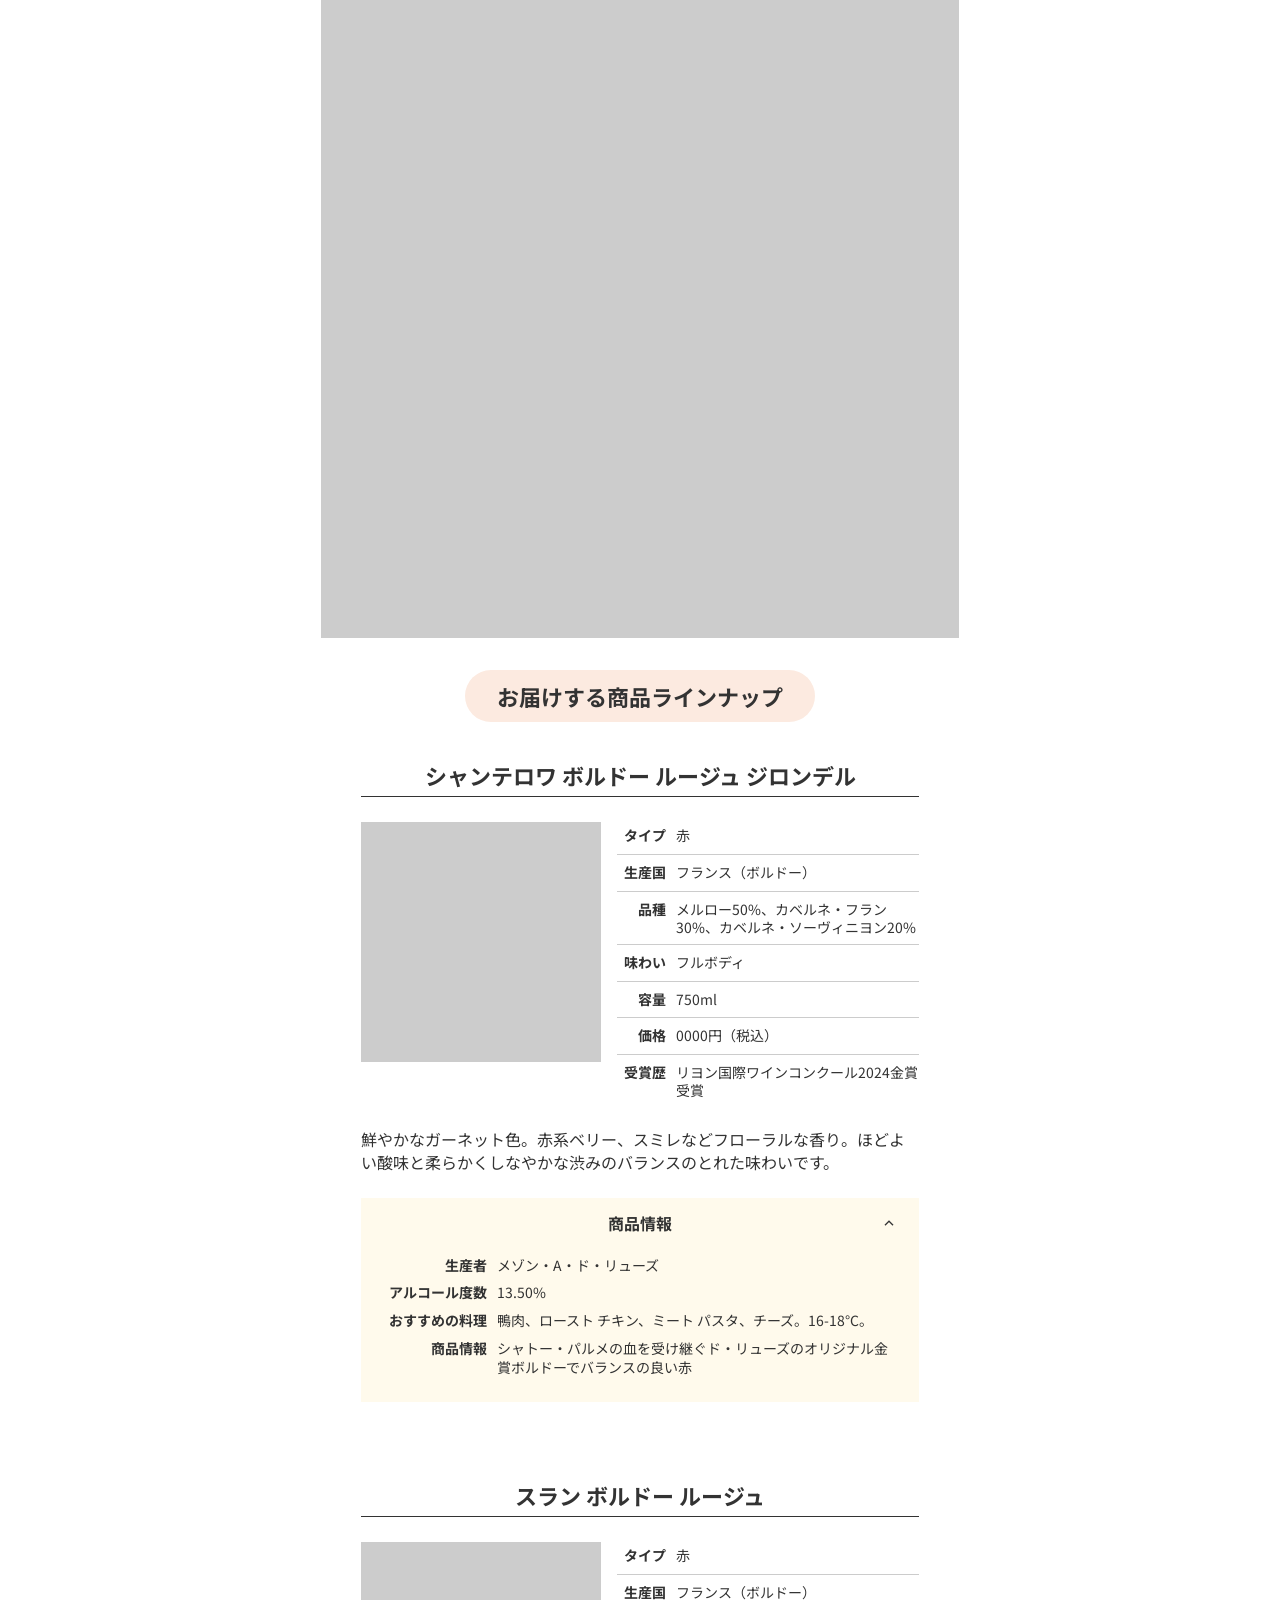
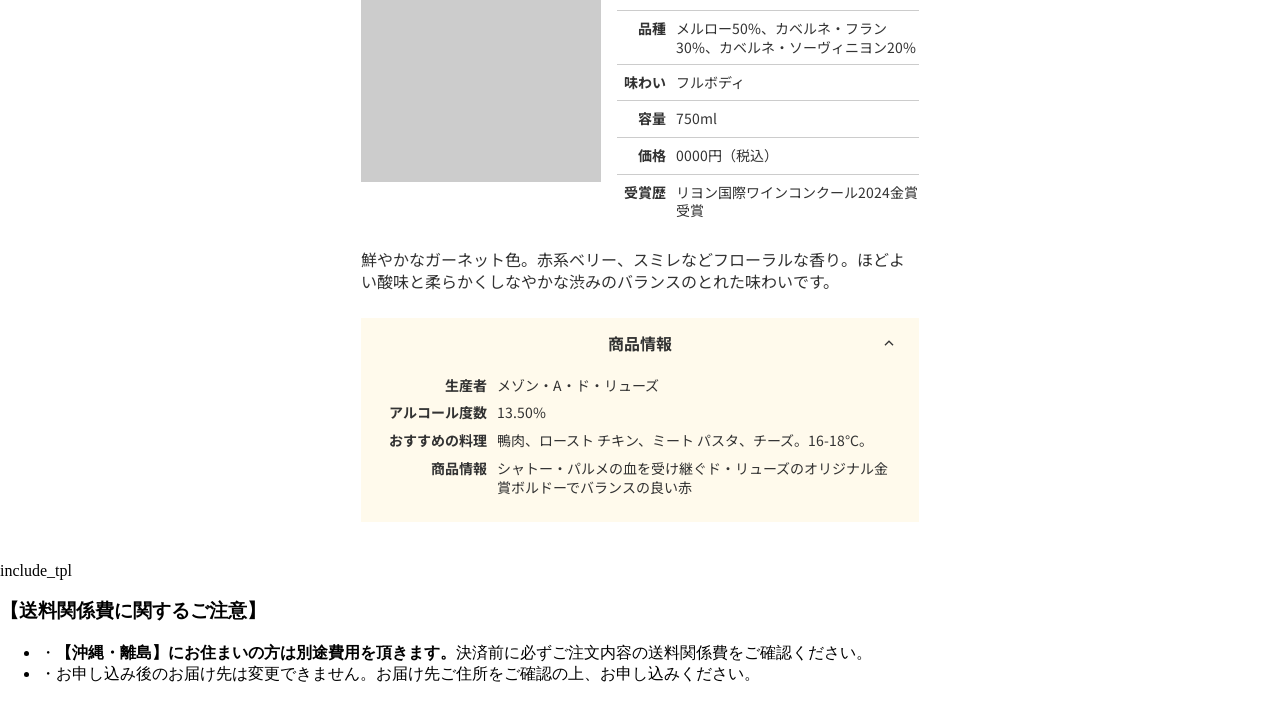
==== index.html @ d08c45c2 "✨ GitHub Pages のトップでテンプレートを表示できるようにする Co-authored-by: Cursor <cursoragent@cursor.com>" ====
<!DOCTYPE html>
<html lang="ja">

  <head>
    <meta charset="utf-8" />
    <meta name="viewport" content="width=device-width, initial-scale=1" />

    <title>15656</title>
    <link rel="stylesheet" href="https://www.moratame.net/css/bootstrap.v3.3.7--scope.css?2018041114" />
    <link rel="stylesheet" href="https://www.moratame.net/css/reset.css?2016011315" />
    <link rel="stylesheet" href="https://www.moratame.net/css/properties.css?2014100616" />
    <link rel="stylesheet" href="https://www.moratame.net/css/main.css?2014092515" />
    <link rel="stylesheet" href="https://www.moratame.net/css/layout.css?2014100717" />
    <link rel="stylesheet" href="https://www.moratame.net/css/module.css?2014100717" />
    <link rel="stylesheet" href="https://www.moratame.net/css/style--common-sp-and-pc.css" />
    <link rel="stylesheet" href="https://www.moratame.net/css/style--pc.css" />
    <link rel="stylesheet" href="https://www.moratame.net/s/css/style--sp.css" />
    <style>
      body {
        margin: 0;
      }

      @media screen and (max-width: 640px) {
        .p15656-detail-container {
          width: 100%;
        }
      }
    </style>
  </head>

  <body class="bootstrap-v3-3-7--scope" style="min-width: 100%">
    <div class="contents" style="margin-top: 0">
      <div class="p15656-detail-container">
        <!-- 商品概要 -->
        <div class="container">
          <!-- external-css -->
          <link rel="stylesheet" href="https://image.moratame.net/images/detail/common/common--set.css">
          <link rel="stylesheet" href="https://image.moratame.net/images/detail/common/common--attention--201806251600.css">
          <link rel="stylesheet" href="https://image.moratame.net/images/detail/13249/13249.css">
          <!-- アコーディオン開閉アイコン（keyboard_arrow_up）用フォント -->
          <link rel="stylesheet" href="https://fonts.googleapis.com/css2?family=Material+Symbols+Outlined:opsz,wght,FILL,GRAD@20..48,100..700,0..1,-50..200&icon_names=keyboard_arrow_up">
          <link rel="stylesheet" href="https://fonts.googleapis.com/css2?family=Noto+Sans+JP:wght@400;700&display=swap">
          <link rel="stylesheet" href="kaitori-wine.css">

          <article class="p13249">
            <div class="p13249main kaitori-wine">
              <!-- KV -->
              <figure class="kaitori-wine-kv">
                <img src="data:image/svg+xml,%3Csvg xmlns='http://www.w3.org/2000/svg' width='638' height='638'%3E%3Crect width='100%25' height='100%25' fill='%23cccccc'/%3E%3C/svg%3E" alt="" width="638" height="638">
              </figure>
              <!-- /KV -->

              <h2 class="kaitori-wine-lineup_heading">お届けする商品ラインナップ</h2>

              <!-- 商品詳細 -->
              <section class="kaitori-wine-product">
                <h3 class="kaitori-wine-product_name">シャンテロワ ボルドー ルージュ ジロンデル</h3>

                <div class="kaitori-wine-product_main">
                  <figure class="kaitori-wine-product_image">
                    <img src="data:image/svg+xml,%3Csvg xmlns='http://www.w3.org/2000/svg' width='240' height='240'%3E%3Crect width='100%25' height='100%25' fill='%23cccccc'/%3E%3C/svg%3E" alt="" width="240" height="240">
                  </figure>

                  <dl class="kaitori-wine-specs">
                    <div class="kaitori-wine-spec">
                      <dt class="kaitori-wine-spec_label">タイプ</dt>
                      <dd class="kaitori-wine-spec_value">赤</dd>
                    </div>
                    <div class="kaitori-wine-spec">
                      <dt class="kaitori-wine-spec_label">生産国</dt>
                      <dd class="kaitori-wine-spec_value">フランス（ボルドー）</dd>
                    </div>
                    <div class="kaitori-wine-spec">
                      <dt class="kaitori-wine-spec_label">品種</dt>
                      <dd class="kaitori-wine-spec_value">メルロー50%、カベルネ・フラン30%、カベルネ・ソーヴィニヨン20%</dd>
                    </div>
                    <div class="kaitori-wine-spec">
                      <dt class="kaitori-wine-spec_label">味わい</dt>
                      <dd class="kaitori-wine-spec_value">フルボディ</dd>
                    </div>
                    <div class="kaitori-wine-spec">
                      <dt class="kaitori-wine-spec_label">容量</dt>
                      <dd class="kaitori-wine-spec_value">750ml</dd>
                    </div>
                    <div class="kaitori-wine-spec">
                      <dt class="kaitori-wine-spec_label">価格</dt>
                      <dd class="kaitori-wine-spec_value">0000円（税込）</dd>
                    </div>
                    <div class="kaitori-wine-spec">
                      <dt class="kaitori-wine-spec_label">受賞歴</dt>
                      <dd class="kaitori-wine-spec_value">リヨン国際ワインコンクール2024金賞受賞</dd>
                    </div>
                  </dl>
                </div>

                <p class="kaitori-wine-description">鮮やかなガーネット色。赤系ベリー、スミレなどフローラルな香り。ほどよい酸味と柔らかくしなやかな渋みのバランスのとれた味わいです。</p>

                <div class="kaitori-wine-accordion_box">
                  <button type="button" class="kaitori-wine-accordion is-open">
                    <span class="kaitori-wine-accordion_title">商品情報</span>
                    <span class="material-symbols-outlined">keyboard_arrow_up</span>
                  </button>
                  <div class="kaitori-wine-accordion_menu open">
                    <dl class="kaitori-wine-info_list">
                      <div class="kaitori-wine-info">
                        <dt class="kaitori-wine-info_label">生産者</dt>
                        <dd class="kaitori-wine-info_value">メゾン・A・ド・リューズ</dd>
                      </div>
                      <div class="kaitori-wine-info">
                        <dt class="kaitori-wine-info_label">アルコール度数</dt>
                        <dd class="kaitori-wine-info_value">13.50%</dd>
                      </div>
                      <div class="kaitori-wine-info">
                        <dt class="kaitori-wine-info_label">おすすめの料理</dt>
                        <dd class="kaitori-wine-info_value">鴨肉、ロースト チキン、ミート パスタ、チーズ。16-18°C。</dd>
                      </div>
                      <div class="kaitori-wine-info">
                        <dt class="kaitori-wine-info_label">商品情報</dt>
                        <dd class="kaitori-wine-info_value">シャトー・パルメの血を受け継ぐド・リューズのオリジナル金賞ボルドーでバランスの良い赤</dd>
                      </div>
                    </dl>
                  </div>
                </div>
              </section>

              <section class="kaitori-wine-product">
                <h3 class="kaitori-wine-product_name">スラン ボルドー ルージュ</h3>

                <div class="kaitori-wine-product_main">
                  <figure class="kaitori-wine-product_image">
                    <img src="data:image/svg+xml,%3Csvg xmlns='http://www.w3.org/2000/svg' width='240' height='240'%3E%3Crect width='100%25' height='100%25' fill='%23cccccc'/%3E%3C/svg%3E" alt="" width="240" height="240">
                  </figure>

                  <dl class="kaitori-wine-specs">
                    <div class="kaitori-wine-spec">
                      <dt class="kaitori-wine-spec_label">タイプ</dt>
                      <dd class="kaitori-wine-spec_value">赤</dd>
                    </div>
                    <div class="kaitori-wine-spec">
                      <dt class="kaitori-wine-spec_label">生産国</dt>
                      <dd class="kaitori-wine-spec_value">フランス（ボルドー）</dd>
                    </div>
                    <div class="kaitori-wine-spec">
                      <dt class="kaitori-wine-spec_label">品種</dt>
                      <dd class="kaitori-wine-spec_value">メルロー50%、カベルネ・フラン30%、カベルネ・ソーヴィニヨン20%</dd>
                    </div>
                    <div class="kaitori-wine-spec">
                      <dt class="kaitori-wine-spec_label">味わい</dt>
                      <dd class="kaitori-wine-spec_value">フルボディ</dd>
                    </div>
                    <div class="kaitori-wine-spec">
                      <dt class="kaitori-wine-spec_label">容量</dt>
                      <dd class="kaitori-wine-spec_value">750ml</dd>
                    </div>
                    <div class="kaitori-wine-spec">
                      <dt class="kaitori-wine-spec_label">価格</dt>
                      <dd class="kaitori-wine-spec_value">0000円（税込）</dd>
                    </div>
                    <div class="kaitori-wine-spec">
                      <dt class="kaitori-wine-spec_label">受賞歴</dt>
                      <dd class="kaitori-wine-spec_value">リヨン国際ワインコンクール2024金賞受賞</dd>
                    </div>
                  </dl>
                </div>

                <p class="kaitori-wine-description">鮮やかなガーネット色。赤系ベリー、スミレなどフローラルな香り。ほどよい酸味と柔らかくしなやかな渋みのバランスのとれた味わいです。</p>

                <div class="kaitori-wine-accordion_box">
                  <button type="button" class="kaitori-wine-accordion is-open">
                    <span class="kaitori-wine-accordion_title">商品情報</span>
                    <span class="material-symbols-outlined">keyboard_arrow_up</span>
                  </button>
                  <div class="kaitori-wine-accordion_menu open">
                    <dl class="kaitori-wine-info_list">
                      <div class="kaitori-wine-info">
                        <dt class="kaitori-wine-info_label">生産者</dt>
                        <dd class="kaitori-wine-info_value">メゾン・A・ド・リューズ</dd>
                      </div>
                      <div class="kaitori-wine-info">
                        <dt class="kaitori-wine-info_label">アルコール度数</dt>
                        <dd class="kaitori-wine-info_value">13.50%</dd>
                      </div>
                      <div class="kaitori-wine-info">
                        <dt class="kaitori-wine-info_label">おすすめの料理</dt>
                        <dd class="kaitori-wine-info_value">鴨肉、ロースト チキン、ミート パスタ、チーズ。16-18°C。</dd>
                      </div>
                      <div class="kaitori-wine-info">
                        <dt class="kaitori-wine-info_label">商品情報</dt>
                        <dd class="kaitori-wine-info_value">シャトー・パルメの血を受け継ぐド・リューズのオリジナル金賞ボルドーでバランスの良い赤</dd>
                      </div>
                    </dl>
                  </div>
                </div>
              </section>
              <!-- /商品詳細 -->
            </div>

            <!-- 注意事項 -->
            <div class="pjt--common">
              <!-- set -->
              include_tpl
              <!-- /set -->
              <!-- attention -->
              <section class="attention attention--red">
                <div class="attention__block">
                  <h3>【送料関係費に関するご注意】</h3>
                  <div class="attention__body">
                    <ul>
                      <li>・<strong>【沖縄・離島】にお住まいの方は別途費用を頂きます。</strong>決済前に必ずご注文内容の送料関係費をご確認ください。</li>
                      <li>・お申し込み後のお届け先は変更できません。お届け先ご住所をご確認の上、お申し込みください。</li>
                    </ul>
                  </div>
                </div>
              </section>
              <!-- /attention -->

            </div>
            <!-- /注意事項 -->
          </article>

          <script src="kaitori-wine.js"></script>
        </div>
        <!--//商品概要 -->
      </div>
    </div>
  </body>

</html>
---- kaitori-wine.css ----
.kaitori-wine,
.kaitori-wine *,
.kaitori-wine *::before,
.kaitori-wine *::after {
  box-sizing: border-box;
}

.kaitori-wine {
  max-width: 638px;
  margin-right: auto;
  margin-left: auto;
  color: #333;
  font-family: "Noto Sans JP", "Hiragino Sans", "Hiragino Kaku Gothic ProN", Meiryo, sans-serif;
}

.kaitori-wine-kv,
.kaitori-wine-product_image {
  margin: 0;
  background: #ccc;
}

.kaitori-wine-kv {
  width: 100%;
}

.kaitori-wine-kv img,
.kaitori-wine-product_image img {
  display: block;
  width: 100%;
  height: auto;
  aspect-ratio: 1;
  object-fit: cover;
  background: #ccc;
}

.kaitori-wine .kaitori-wine-lineup_heading {
  width: fit-content;
  margin: 32px auto 0;
  padding: 16px 32px;
  border-radius: 50px;
  background: #fceae0;
  color: #333;
  font-size: 22px;
  font-weight: 700;
  line-height: 20px;
  text-align: center;
}

.kaitori-wine-product {
  display: flex;
  flex-direction: column;
  align-items: stretch;
  gap: 25px;
  margin: 0;
  padding: 40px;
}

.kaitori-wine .kaitori-wine-product_name {
  margin: 0;
  padding-bottom: 8px;
  border-bottom: 1px solid #333;
  color: #333;
  font-size: 22px;
  font-weight: 700;
  line-height: 1.2;
  text-align: center;
}

.kaitori-wine-product_main {
  display: flex;
  align-items: flex-start;
  gap: 16px;
  width: 100%;
}

.kaitori-wine-product_image {
  flex: 0 0 240px;
  width: 240px;
}

.kaitori-wine-specs,
.kaitori-wine-info_list {
  margin: 0;
}

.kaitori-wine-specs {
  flex: 1;
  min-width: 0;
  padding: 4px 0;
}

.kaitori-wine-spec,
.kaitori-wine-info {
  display: flex;
  align-items: flex-start;
}

.kaitori-wine-spec {
  gap: 10px;
  padding: 8px 0;
  border-bottom: 1px solid #ccc;
}

.kaitori-wine-spec:first-child {
  padding-top: 0;
}

.kaitori-wine-spec:last-child {
  padding-bottom: 0;
  border-bottom: 0;
}

.kaitori-wine-spec_label,
.kaitori-wine-spec_value,
.kaitori-wine-info_label,
.kaitori-wine-info_value {
  margin: 0;
  color: #333;
}

.kaitori-wine-spec_label,
.kaitori-wine-info_label {
  flex: none;
  font-weight: 700;
  text-align: right;
}

.kaitori-wine-spec_label {
  width: 49px;
  font-size: 14px;
  line-height: 1.4;
}

.kaitori-wine-spec_value {
  flex: 1;
  min-width: 0;
  font-size: 14px;
  font-weight: 400;
  line-height: 1.3;
}

.kaitori-wine-description {
  margin: 0;
  color: #333;
  font-size: 16px;
  font-weight: 400;
  line-height: 1.4;
}

.kaitori-wine-accordion_box {
  width: 100%;
  background: #fffaec;
  overflow: hidden;
}

.kaitori-wine-accordion {
  position: relative;
  display: flex;
  align-items: center;
  justify-content: center;
  width: 100%;
  height: 50px;
  margin: 0;
  padding: 0 40px;
  border: 0;
  background: transparent;
  color: #333;
  font-family: inherit;
  font-size: 16px;
  font-weight: 700;
  line-height: 26px;
  text-align: center;
  cursor: pointer;
}

.kaitori-wine-accordion:focus-visible {
  outline: 2px solid #333;
  outline-offset: -2px;
}

.kaitori-wine-accordion .material-symbols-outlined {
  position: absolute;
  right: 21px;
  font-size: 18px;
  line-height: 1;
  transform: rotate(180deg);
  transition: transform 0.25s ease;
}

.kaitori-wine-accordion.is-open .material-symbols-outlined {
  transform: rotate(0deg);
}

.kaitori-wine-accordion_menu {
  display: none;
  padding: 8px 27px 24px;
  overflow: hidden;
}

.kaitori-wine-accordion_menu.open {
  display: block;
}

.kaitori-wine-info {
  gap: 10px;
}

.kaitori-wine-info + .kaitori-wine-info {
  margin-top: 8px;
}

.kaitori-wine-info_label {
  width: 99px;
  font-size: 14px;
  line-height: 1.4;
}

.kaitori-wine-info_value {
  flex: 1;
  min-width: 0;
  font-size: 14px;
  font-weight: 400;
  line-height: 1.4;
}

@media screen and (max-width: 639px) {
  .kaitori-wine .kaitori-wine-lineup_heading {
    margin-top: 20px;
    padding: 8px 24px;
    font-size: 16px;
    line-height: 20px;
  }

  .kaitori-wine-product {
    padding: 24px 20px;
  }

  .kaitori-wine .kaitori-wine-product_name {
    font-size: 18px;
  }

  .kaitori-wine-product_main {
    flex-direction: column;
    align-items: center;
    gap: 25px;
  }

  .kaitori-wine-product_image {
    flex-basis: 200px;
    width: 200px;
  }

  .kaitori-wine-specs {
    width: 100%;
  }

  .kaitori-wine-spec {
    gap: 19px;
  }

  .kaitori-wine-spec_label,
  .kaitori-wine-spec_value {
    font-size: 12px;
    line-height: 16px;
  }

  .kaitori-wine-description {
    font-size: 14px;
  }

  .kaitori-wine-accordion {
    height: 44px;
    font-size: 14px;
  }

  .kaitori-wine-accordion .material-symbols-outlined {
    right: 18px;
  }

  .kaitori-wine-accordion_menu {
    padding: 8px 16px 16px;
  }

  .kaitori-wine-info {
    gap: 12px;
  }

  .kaitori-wine-info_label,
  .kaitori-wine-info_value {
    font-size: 12px;
    line-height: 1.4;
  }

  .kaitori-wine-info_label {
    width: 86px;
  }
}
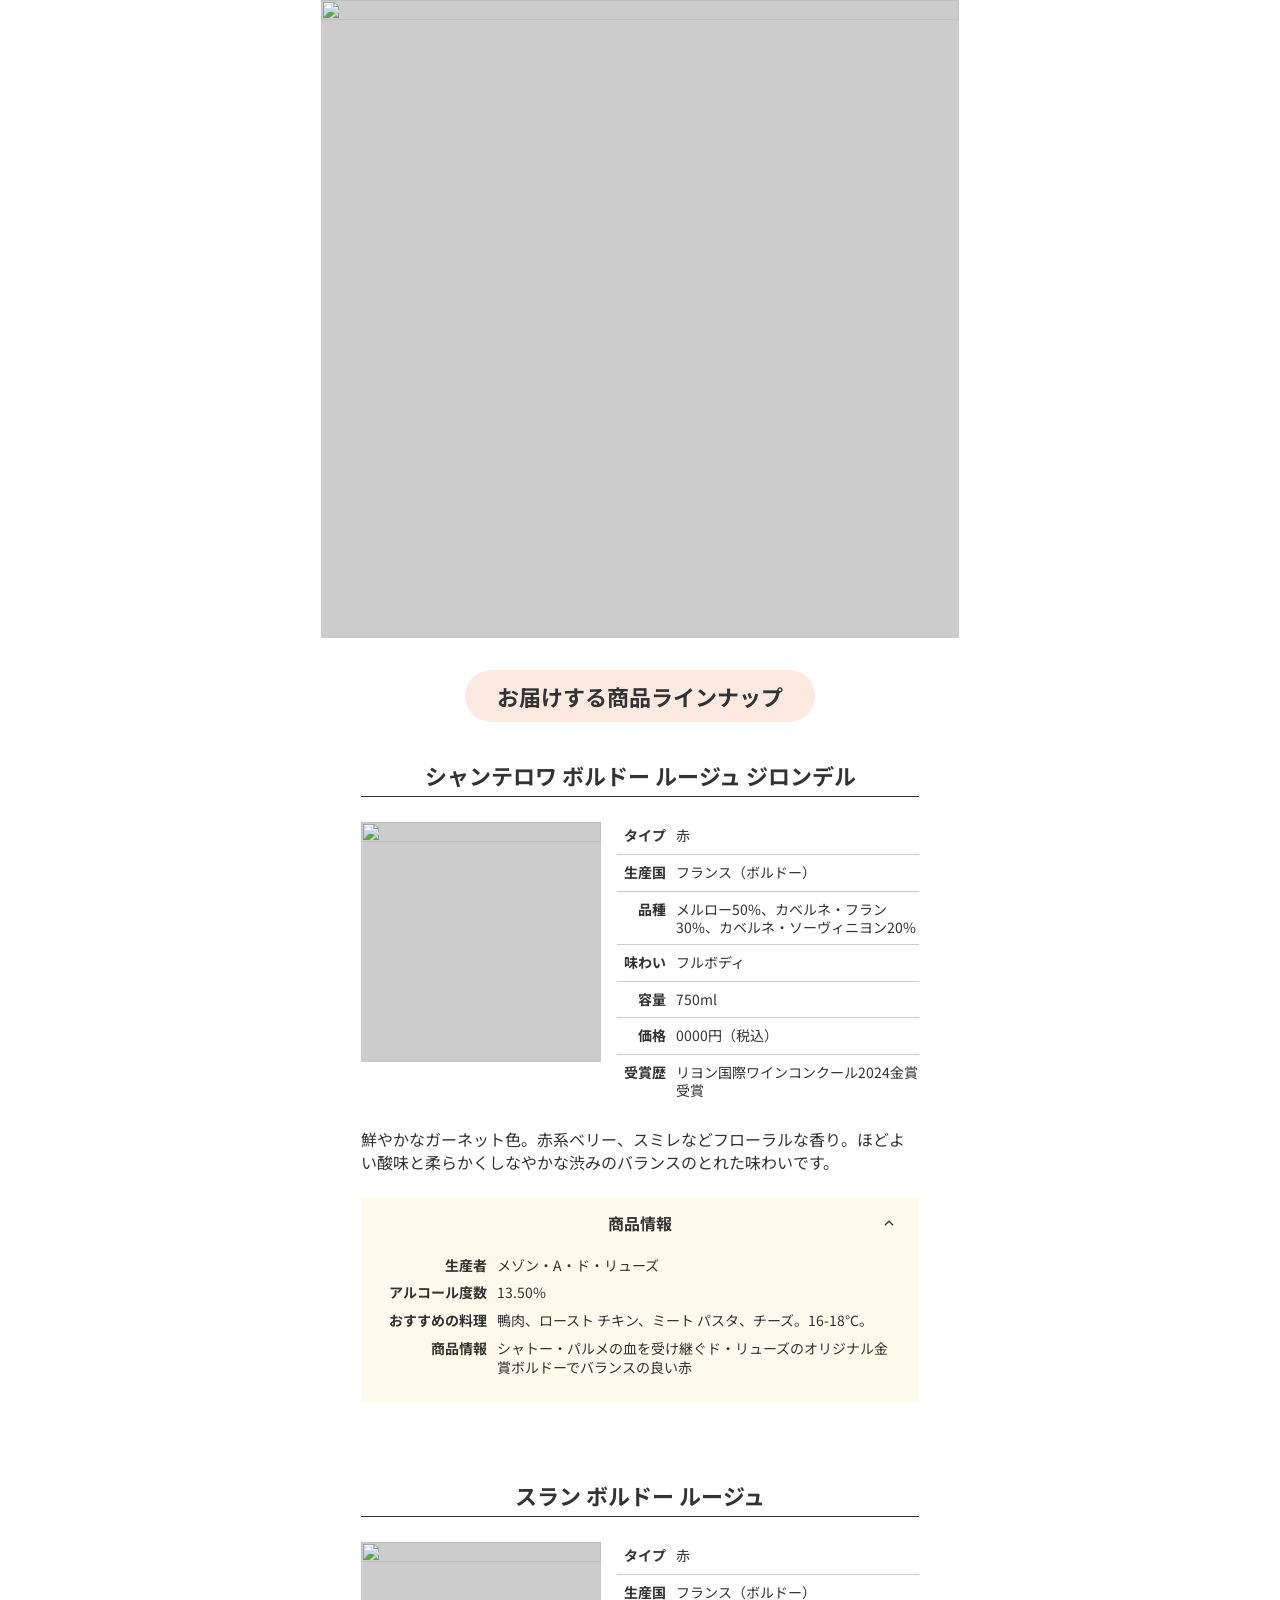
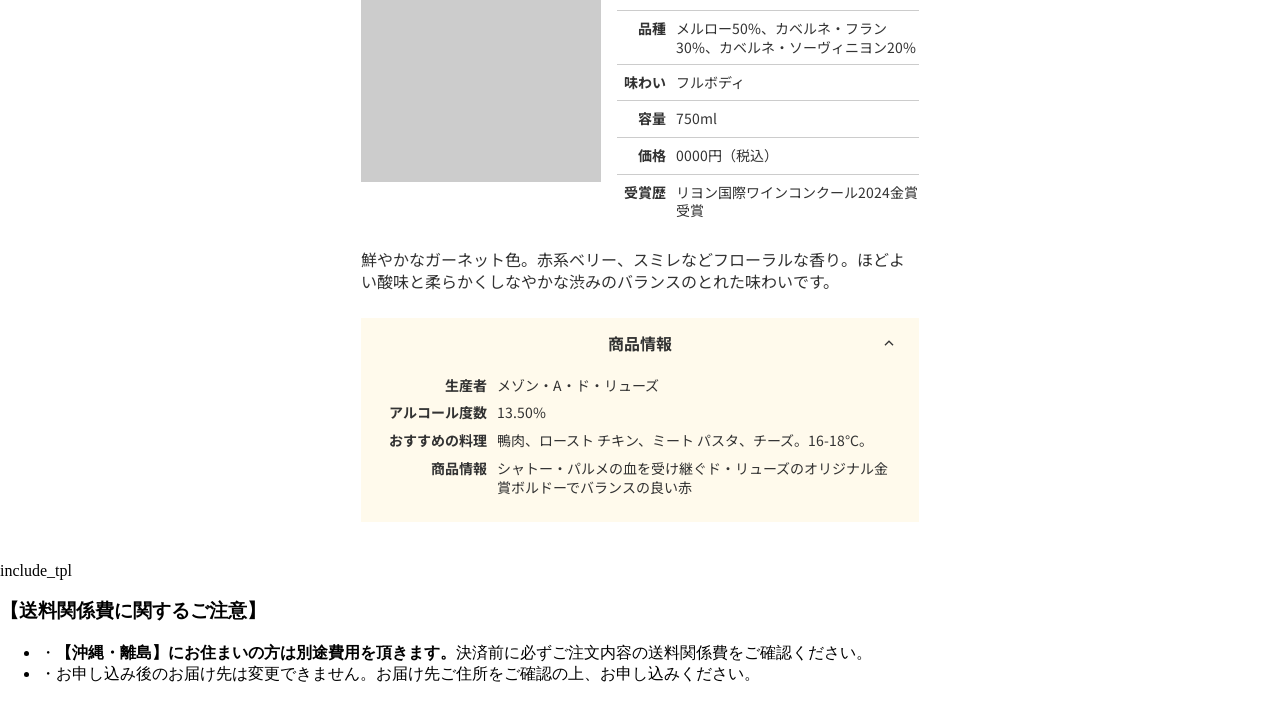
==== commit 97a10d28: "🍱 KVと商品のダミー画像を placehold.jp にする Co-authored-by: Cursor <cursoragent@cursor.com>" ====
--- a/index.html
+++ b/index.html
@@ -32,7 +32,7 @@
     <div class="contents" style="margin-top: 0">
       <div class="p15656-detail-container">
         <!-- 商品概要 -->
-        <div class="container">
+        <div>
           <!-- external-css -->
           <link rel="stylesheet" href="https://image.moratame.net/images/detail/common/common--set.css">
           <link rel="stylesheet" href="https://image.moratame.net/images/detail/common/common--attention--201806251600.css">
@@ -46,7 +46,7 @@
             <div class="p13249main kaitori-wine">
               <!-- KV -->
               <figure class="kaitori-wine-kv">
-                <img src="data:image/svg+xml,%3Csvg xmlns='http://www.w3.org/2000/svg' width='638' height='638'%3E%3Crect width='100%25' height='100%25' fill='%23cccccc'/%3E%3C/svg%3E" alt="" width="638" height="638">
+                <img src="https://placehold.jp/30/cccccc/333333/638x638.png?text=KV" alt="" width="638" height="638">
               </figure>
               <!-- /KV -->
 
@@ -58,7 +58,7 @@
 
                 <div class="kaitori-wine-product_main">
                   <figure class="kaitori-wine-product_image">
-                    <img src="data:image/svg+xml,%3Csvg xmlns='http://www.w3.org/2000/svg' width='240' height='240'%3E%3Crect width='100%25' height='100%25' fill='%23cccccc'/%3E%3C/svg%3E" alt="" width="240" height="240">
+                    <img src="https://placehold.jp/20/cccccc/333333/240x240.png?text=%E5%95%86%E5%93%81" alt="" width="240" height="240">
                   </figure>
 
                   <dl class="kaitori-wine-specs">
@@ -128,7 +128,7 @@
 
                 <div class="kaitori-wine-product_main">
                   <figure class="kaitori-wine-product_image">
-                    <img src="data:image/svg+xml,%3Csvg xmlns='http://www.w3.org/2000/svg' width='240' height='240'%3E%3Crect width='100%25' height='100%25' fill='%23cccccc'/%3E%3C/svg%3E" alt="" width="240" height="240">
+                    <img src="https://placehold.jp/20/cccccc/333333/240x240.png?text=%E5%95%86%E5%93%81" alt="" width="240" height="240">
                   </figure>
 
                   <dl class="kaitori-wine-specs">
--- a/kaitori-wine.css
+++ b/kaitori-wine.css
@@ -35,15 +35,21 @@
 
 .kaitori-wine .kaitori-wine-lineup_heading {
   width: fit-content;
-  margin: 32px auto 0;
-  padding: 16px 32px;
+  margin: 20px auto 0;
+  padding: 8px 24px;
   border-radius: 50px;
   background: #fceae0;
   color: #333;
-  font-size: 22px;
+  font-size: 16px;
   font-weight: 700;
   line-height: 20px;
   text-align: center;
+
+  @media screen and (min-width: 640px) {
+    margin-top: 32px;
+    padding: 16px 32px;
+    font-size: 22px;
+  }
 }
 
 .kaitori-wine-product {
@@ -52,7 +58,11 @@
   align-items: stretch;
   gap: 25px;
   margin: 0;
-  padding: 40px;
+  padding: 24px 20px;
+
+  @media screen and (min-width: 640px) {
+    padding: 40px;
+  }
 }
 
 .kaitori-wine .kaitori-wine-product_name {
@@ -60,22 +70,38 @@
   padding-bottom: 8px;
   border-bottom: 1px solid #333;
   color: #333;
-  font-size: 22px;
+  font-size: 18px;
   font-weight: 700;
   line-height: 1.2;
   text-align: center;
+
+  @media screen and (min-width: 640px) {
+    font-size: 22px;
+  }
 }
 
 .kaitori-wine-product_main {
   display: flex;
-  align-items: flex-start;
-  gap: 16px;
-  width: 100%;
+  flex-direction: column;
+  align-items: center;
+  gap: 25px;
+  width: 100%;
+
+  @media screen and (min-width: 640px) {
+    flex-direction: row;
+    align-items: flex-start;
+    gap: 16px;
+  }
 }
 
 .kaitori-wine-product_image {
-  flex: 0 0 240px;
-  width: 240px;
+  flex: 0 0 200px;
+  width: 200px;
+
+  @media screen and (min-width: 640px) {
+    flex-basis: 240px;
+    width: 240px;
+  }
 }
 
 .kaitori-wine-specs,
@@ -84,9 +110,14 @@
 }
 
 .kaitori-wine-specs {
-  flex: 1;
-  min-width: 0;
+  width: 100%;
   padding: 4px 0;
+
+  @media screen and (min-width: 640px) {
+    flex: 1;
+    width: auto;
+    min-width: 0;
+  }
 }
 
 .kaitori-wine-spec,
@@ -96,9 +127,13 @@
 }
 
 .kaitori-wine-spec {
-  gap: 10px;
+  gap: 19px;
   padding: 8px 0;
   border-bottom: 1px solid #ccc;
+
+  @media screen and (min-width: 640px) {
+    gap: 10px;
+  }
 }
 
 .kaitori-wine-spec:first-child {
@@ -127,24 +162,38 @@
 
 .kaitori-wine-spec_label {
   width: 49px;
-  font-size: 14px;
-  line-height: 1.4;
+  font-size: 12px;
+  line-height: 16px;
+
+  @media screen and (min-width: 640px) {
+    font-size: 14px;
+    line-height: 1.4;
+  }
 }
 
 .kaitori-wine-spec_value {
   flex: 1;
   min-width: 0;
+  font-size: 12px;
+  font-weight: 400;
+  line-height: 16px;
+
+  @media screen and (min-width: 640px) {
+    font-size: 14px;
+    line-height: 1.3;
+  }
+}
+
+.kaitori-wine-description {
+  margin: 0;
+  color: #333;
   font-size: 14px;
   font-weight: 400;
-  line-height: 1.3;
-}
-
-.kaitori-wine-description {
-  margin: 0;
-  color: #333;
-  font-size: 16px;
-  font-weight: 400;
   line-height: 1.4;
+
+  @media screen and (min-width: 640px) {
+    font-size: 16px;
+  }
 }
 
 .kaitori-wine-accordion_box {
@@ -159,18 +208,23 @@
   align-items: center;
   justify-content: center;
   width: 100%;
-  height: 50px;
+  height: 44px;
   margin: 0;
   padding: 0 40px;
   border: 0;
   background: transparent;
   color: #333;
   font-family: inherit;
-  font-size: 16px;
+  font-size: 14px;
   font-weight: 700;
   line-height: 26px;
   text-align: center;
   cursor: pointer;
+
+  @media screen and (min-width: 640px) {
+    height: 50px;
+    font-size: 16px;
+  }
 }
 
 .kaitori-wine-accordion:focus-visible {
@@ -180,11 +234,15 @@
 
 .kaitori-wine-accordion .material-symbols-outlined {
   position: absolute;
-  right: 21px;
+  right: 18px;
   font-size: 18px;
   line-height: 1;
   transform: rotate(180deg);
   transition: transform 0.25s ease;
+
+  @media screen and (min-width: 640px) {
+    right: 21px;
+  }
 }
 
 .kaitori-wine-accordion.is-open .material-symbols-outlined {
@@ -193,8 +251,12 @@
 
 .kaitori-wine-accordion_menu {
   display: none;
-  padding: 8px 27px 24px;
+  padding: 8px 16px 16px;
   overflow: hidden;
+
+  @media screen and (min-width: 640px) {
+    padding: 8px 27px 24px;
+  }
 }
 
 .kaitori-wine-accordion_menu.open {
@@ -202,7 +264,11 @@
 }
 
 .kaitori-wine-info {
-  gap: 10px;
+  gap: 12px;
+
+  @media screen and (min-width: 640px) {
+    gap: 10px;
+  }
 }
 
 .kaitori-wine-info + .kaitori-wine-info {
@@ -210,88 +276,24 @@
 }
 
 .kaitori-wine-info_label {
-  width: 99px;
-  font-size: 14px;
+  width: 86px;
+  font-size: 12px;
   line-height: 1.4;
+
+  @media screen and (min-width: 640px) {
+    width: 99px;
+    font-size: 14px;
+  }
 }
 
 .kaitori-wine-info_value {
   flex: 1;
   min-width: 0;
-  font-size: 14px;
+  font-size: 12px;
   font-weight: 400;
   line-height: 1.4;
-}
-
-@media screen and (max-width: 639px) {
-  .kaitori-wine .kaitori-wine-lineup_heading {
-    margin-top: 20px;
-    padding: 8px 24px;
-    font-size: 16px;
-    line-height: 20px;
-  }
-
-  .kaitori-wine-product {
-    padding: 24px 20px;
-  }
-
-  .kaitori-wine .kaitori-wine-product_name {
-    font-size: 18px;
-  }
-
-  .kaitori-wine-product_main {
-    flex-direction: column;
-    align-items: center;
-    gap: 25px;
-  }
-
-  .kaitori-wine-product_image {
-    flex-basis: 200px;
-    width: 200px;
-  }
-
-  .kaitori-wine-specs {
-    width: 100%;
-  }
-
-  .kaitori-wine-spec {
-    gap: 19px;
-  }
-
-  .kaitori-wine-spec_label,
-  .kaitori-wine-spec_value {
-    font-size: 12px;
-    line-height: 16px;
-  }
-
-  .kaitori-wine-description {
-    font-size: 14px;
-  }
-
-  .kaitori-wine-accordion {
-    height: 44px;
-    font-size: 14px;
-  }
-
-  .kaitori-wine-accordion .material-symbols-outlined {
-    right: 18px;
-  }
-
-  .kaitori-wine-accordion_menu {
-    padding: 8px 16px 16px;
-  }
-
-  .kaitori-wine-info {
-    gap: 12px;
-  }
-
-  .kaitori-wine-info_label,
-  .kaitori-wine-info_value {
-    font-size: 12px;
-    line-height: 1.4;
-  }
-
-  .kaitori-wine-info_label {
-    width: 86px;
-  }
-}
+
+  @media screen and (min-width: 640px) {
+    font-size: 14px;
+  }
+}
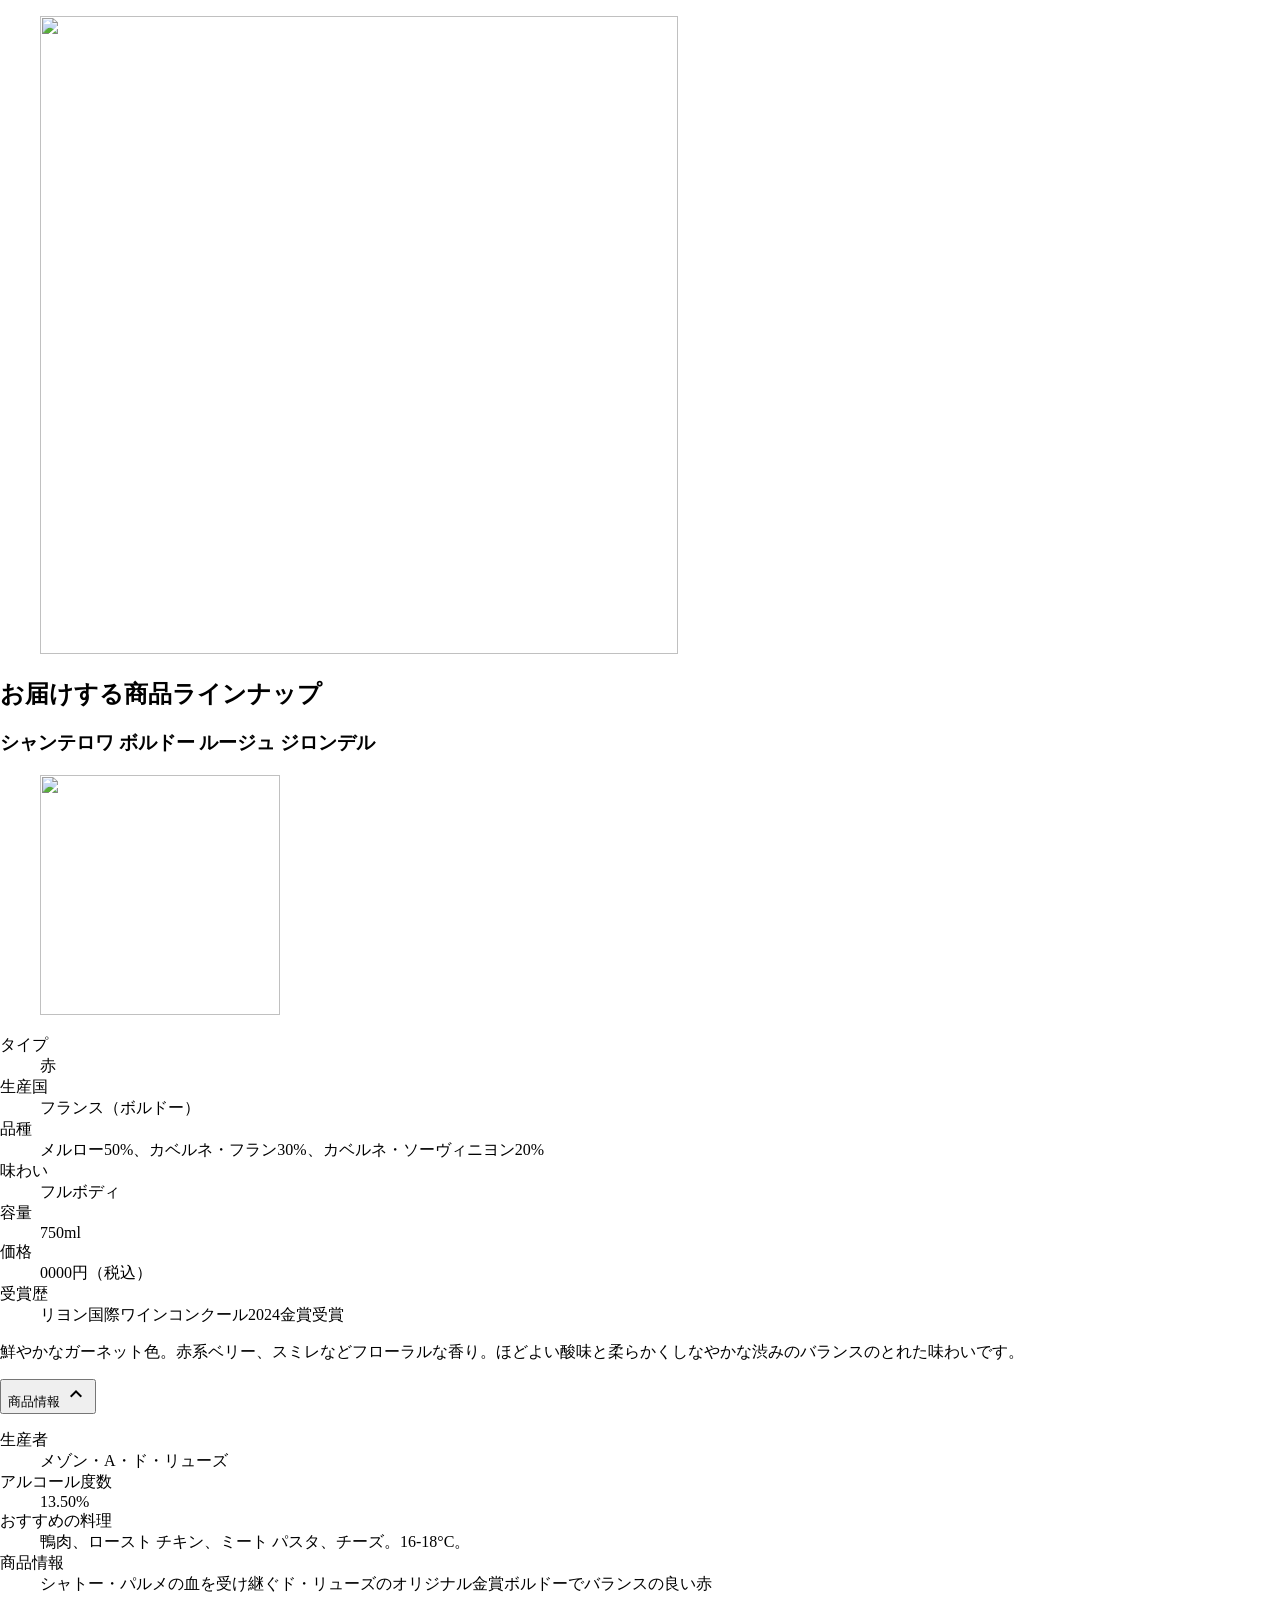
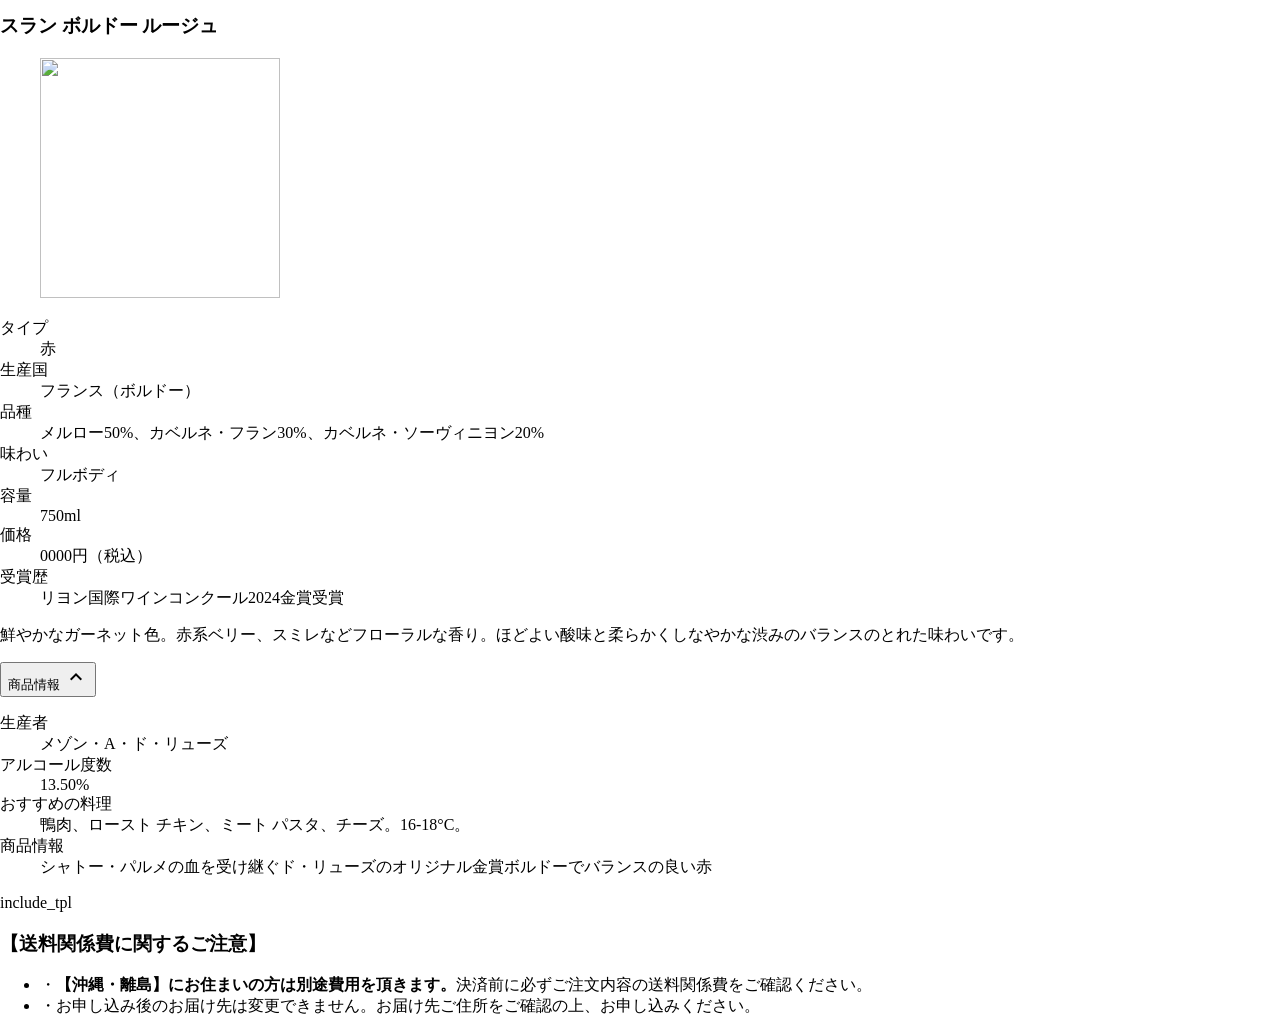
==== commit 274ba14d: "🔧 CSS と JS を本番の配信先から読み込むようにする Co-authored-by: Cursor <cursoragent@cursor.com>" ====
--- a/index.html
+++ b/index.html
@@ -40,7 +40,8 @@
           <!-- アコーディオン開閉アイコン（keyboard_arrow_up）用フォント -->
           <link rel="stylesheet" href="https://fonts.googleapis.com/css2?family=Material+Symbols+Outlined:opsz,wght,FILL,GRAD@20..48,100..700,0..1,-50..200&icon_names=keyboard_arrow_up">
           <link rel="stylesheet" href="https://fonts.googleapis.com/css2?family=Noto+Sans+JP:wght@400;700&display=swap">
-          <link rel="stylesheet" href="kaitori-wine.css">
+          <!-- <link rel="stylesheet" href="kaitori-wine.css"> -->
+          <link rel="stylesheet" href="https://image.moratame.net/images/detail/kaitori-wine/styles/kaitori-wine.css">
 
           <article class="p13249">
             <div class="p13249main kaitori-wine">
@@ -218,7 +219,8 @@
             <!-- /注意事項 -->
           </article>
 
-          <script src="kaitori-wine.js"></script>
+          <!-- <script src="kaitori-wine.js"></script> -->
+          <script src="https://image.moratame.net/images/detail/kaitori-wine/scripts/kaitori-wine.js"></script>
         </div>
         <!--//商品概要 -->
       </div>
